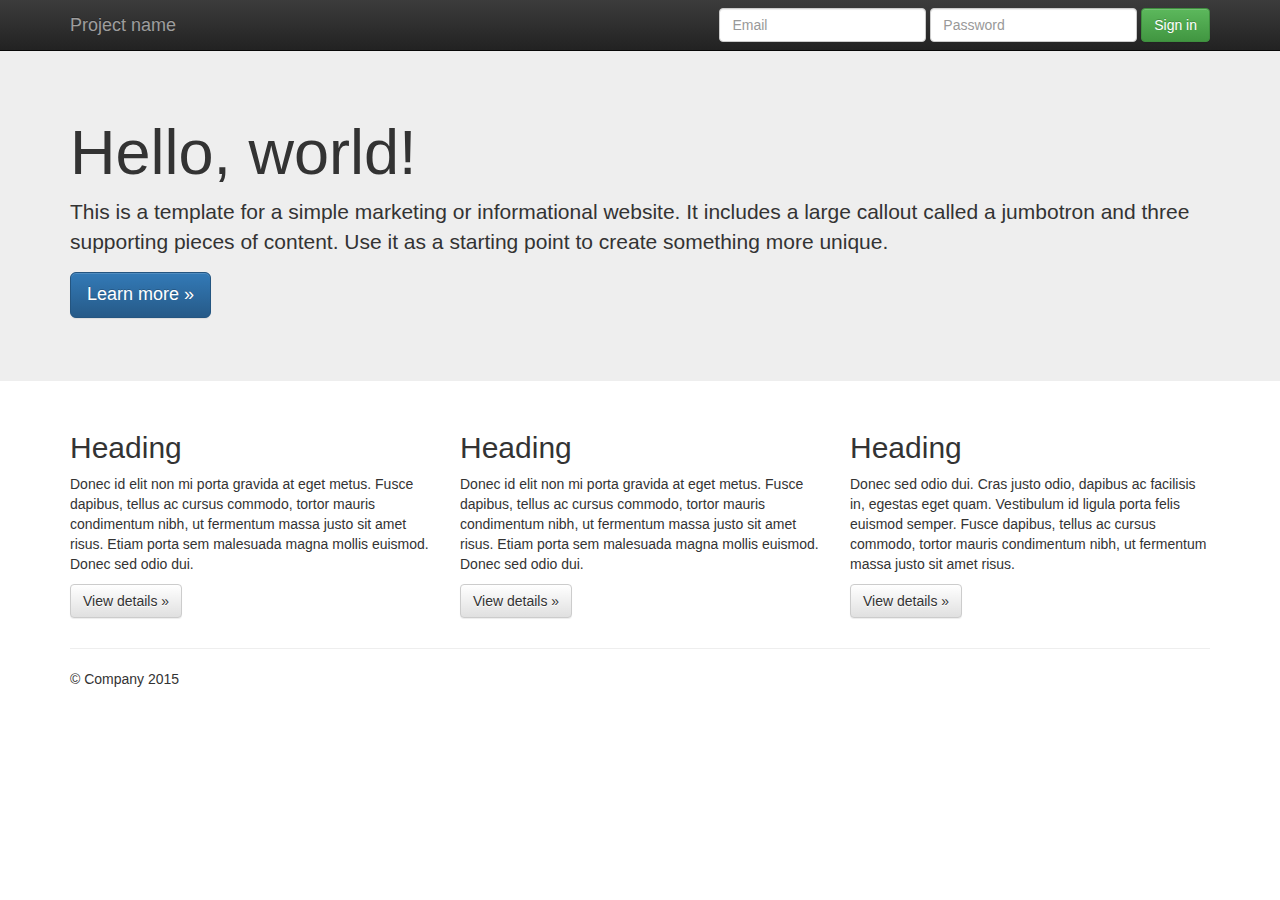
==== index.html @ 1572bdaf "Initial commit" ====
<!doctype html>
<html class="no-js" lang="">
    <head>
        <meta charset="utf-8">
        <meta http-equiv="X-UA-Compatible" content="IE=edge,chrome=1">
        <title></title>
        <meta name="description" content="">
        <meta name="viewport" content="width=device-width, initial-scale=1">

        <link rel="stylesheet" href="css/bootstrap.min.css">
        <style>
            body {
                padding-top: 50px;
                padding-bottom: 20px;
            }
        </style>
        <link rel="stylesheet" href="css/bootstrap-theme.min.css">
        <link rel="stylesheet" href="css/main.css">

        <!--[if lt IE 9]>
            <script src="//html5shiv.googlecode.com/svn/trunk/html5.js"></script>
            <script>window.html5 || document.write('<script src="js/vendor/html5shiv.js"><\/script>')</script>
        <![endif]-->
    </head>
    <body>
    <nav class="navbar navbar-inverse navbar-fixed-top" role="navigation">
      <div class="container">
        <div class="navbar-header">
          <button type="button" class="navbar-toggle collapsed" data-toggle="collapse" data-target="#navbar" aria-expanded="false" aria-controls="navbar">
            <span class="sr-only">Toggle navigation</span>
            <span class="icon-bar"></span>
            <span class="icon-bar"></span>
            <span class="icon-bar"></span>
          </button>
          <a class="navbar-brand" href="#">Project name</a>
        </div>
        <div id="navbar" class="navbar-collapse collapse">
          <form class="navbar-form navbar-right" role="form">
            <div class="form-group">
              <input type="text" placeholder="Email" class="form-control">
            </div>
            <div class="form-group">
              <input type="password" placeholder="Password" class="form-control">
            </div>
            <button type="submit" class="btn btn-success">Sign in</button>
          </form>
        </div><!--/.navbar-collapse -->
      </div>
    </nav>

    <!-- Main jumbotron for a primary marketing message or call to action -->
    <div class="jumbotron">
      <div class="container">
        <h1>Hello, world!</h1>
        <p>This is a template for a simple marketing or informational website. It includes a large callout called a jumbotron and three supporting pieces of content. Use it as a starting point to create something more unique.</p>
        <p><a class="btn btn-primary btn-lg" href="#" role="button">Learn more &raquo;</a></p>
      </div>
    </div>

    <div class="container">
      <!-- Example row of columns -->
      <div class="row">
        <div class="col-md-4">
          <h2>Heading</h2>
          <p>Donec id elit non mi porta gravida at eget metus. Fusce dapibus, tellus ac cursus commodo, tortor mauris condimentum nibh, ut fermentum massa justo sit amet risus. Etiam porta sem malesuada magna mollis euismod. Donec sed odio dui. </p>
          <p><a class="btn btn-default" href="#" role="button">View details &raquo;</a></p>
        </div>
        <div class="col-md-4">
          <h2>Heading</h2>
          <p>Donec id elit non mi porta gravida at eget metus. Fusce dapibus, tellus ac cursus commodo, tortor mauris condimentum nibh, ut fermentum massa justo sit amet risus. Etiam porta sem malesuada magna mollis euismod. Donec sed odio dui. </p>
          <p><a class="btn btn-default" href="#" role="button">View details &raquo;</a></p>
       </div>
        <div class="col-md-4">
          <h2>Heading</h2>
          <p>Donec sed odio dui. Cras justo odio, dapibus ac facilisis in, egestas eget quam. Vestibulum id ligula porta felis euismod semper. Fusce dapibus, tellus ac cursus commodo, tortor mauris condimentum nibh, ut fermentum massa justo sit amet risus.</p>
          <p><a class="btn btn-default" href="#" role="button">View details &raquo;</a></p>
        </div>
      </div>

      <hr>

      <footer>
        <p>&copy; Company 2015</p>
      </footer>
    </div> <!-- /container -->        <script src="//ajax.googleapis.com/ajax/libs/jquery/1.11.2/jquery.min.js"></script>
        <script>window.jQuery || document.write('<script src="js/vendor/jquery-1.11.2.min.js"><\/script>')</script>

        <script src="js/vendor/bootstrap.min.js"></script>

        <script src="js/main.js"></script>
    </body>
</html>
---- css/main.css ----
/* ==========================================================================
   Author's custom styles
   ========================================================================== */
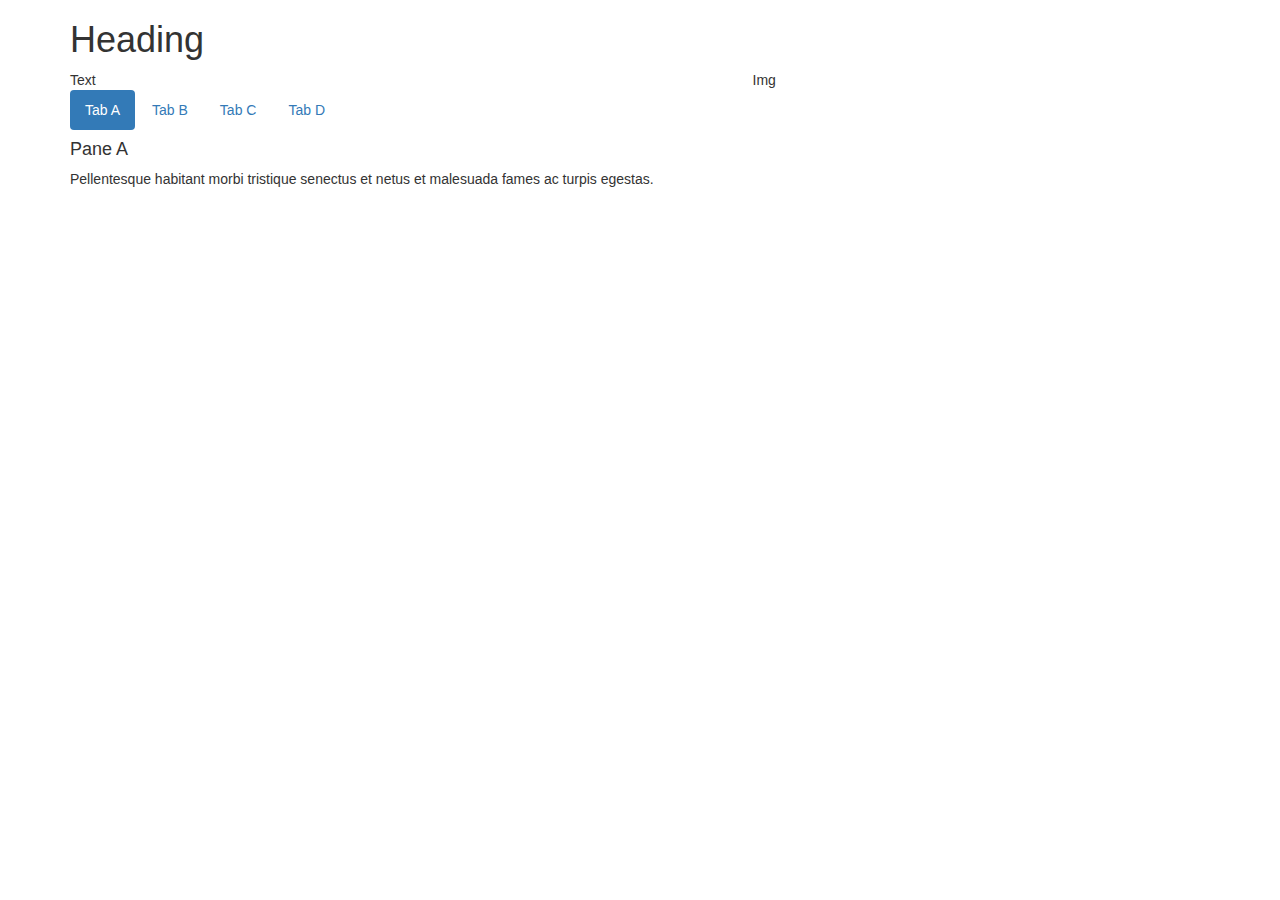
==== commit fc91e531: "started with index changes" ====
--- a/index.html
+++ b/index.html
@@ -8,12 +8,6 @@
         <meta name="viewport" content="width=device-width, initial-scale=1">
 
         <link rel="stylesheet" href="css/bootstrap.min.css">
-        <style>
-            body {
-                padding-top: 50px;
-                padding-bottom: 20px;
-            }
-        </style>
         <link rel="stylesheet" href="css/bootstrap-theme.min.css">
         <link rel="stylesheet" href="css/main.css">
 
@@ -23,70 +17,50 @@
         <![endif]-->
     </head>
     <body>
-    <nav class="navbar navbar-inverse navbar-fixed-top" role="navigation">
       <div class="container">
-        <div class="navbar-header">
-          <button type="button" class="navbar-toggle collapsed" data-toggle="collapse" data-target="#navbar" aria-expanded="false" aria-controls="navbar">
-            <span class="sr-only">Toggle navigation</span>
-            <span class="icon-bar"></span>
-            <span class="icon-bar"></span>
-            <span class="icon-bar"></span>
-          </button>
-          <a class="navbar-brand" href="#">Project name</a>
+        <h1>Heading</h1>
+        <div class="row">
+          <div class="col-md-7">Text</div>
+          <div class="col-md-5">Img</div>
         </div>
-        <div id="navbar" class="navbar-collapse collapse">
-          <form class="navbar-form navbar-right" role="form">
-            <div class="form-group">
-              <input type="text" placeholder="Email" class="form-control">
-            </div>
-            <div class="form-group">
-              <input type="password" placeholder="Password" class="form-control">
-            </div>
-            <button type="submit" class="btn btn-success">Sign in</button>
-          </form>
-        </div><!--/.navbar-collapse -->
-      </div>
-    </nav>
+  
+        <ul class="nav nav-pills">
+          <li class="active"><a href="#tab_a" data-toggle="tab">Tab A</a></li>
+          <li><a href="#tab_b" data-toggle="tab">Tab B</a></li>
+          <li><a href="#tab_c" data-toggle="tab">Tab C</a></li>
+          <li><a href="#tab_d" data-toggle="tab">Tab D</a></li>
+        </ul>
+        <div class="tab-content">
+          <div class="tab-pane active" id="tab_a">
+            <h4>Pane A</h4>
+            <p>Pellentesque habitant morbi tristique senectus et netus et malesuada fames
+            ac turpis egestas.</p>
+          </div>
+          <div class="tab-pane" id="tab_b">
+            <h4>Pane B</h4>
+            <p>Pellentesque habitant morbi tristique senectus et netus et malesuada fames
+            ac turpis egestas.</p>
+          </div>
+          <div class="tab-pane" id="tab_c">
+            <h4>Pane C</h4>
+            <p>Pellentesque habitant morbi tristique senectus et netus et malesuada fames
+            ac turpis egestas.</p>
+          </div>
+          <div class="tab-pane" id="tab_d">
+            <h4>Pane D</h4>
+            <p>Pellentesque habitant morbi tristique senectus et netus et malesuada fames
+            ac turpis egestas.</p>
+          </div>
+        </div><!-- tab content -->
 
-    <!-- Main jumbotron for a primary marketing message or call to action -->
-    <div class="jumbotron">
-      <div class="container">
-        <h1>Hello, world!</h1>
-        <p>This is a template for a simple marketing or informational website. It includes a large callout called a jumbotron and three supporting pieces of content. Use it as a starting point to create something more unique.</p>
-        <p><a class="btn btn-primary btn-lg" href="#" role="button">Learn more &raquo;</a></p>
-      </div>
-    </div>
+      </div> <!-- /container --> 
 
-    <div class="container">
-      <!-- Example row of columns -->
-      <div class="row">
-        <div class="col-md-4">
-          <h2>Heading</h2>
-          <p>Donec id elit non mi porta gravida at eget metus. Fusce dapibus, tellus ac cursus commodo, tortor mauris condimentum nibh, ut fermentum massa justo sit amet risus. Etiam porta sem malesuada magna mollis euismod. Donec sed odio dui. </p>
-          <p><a class="btn btn-default" href="#" role="button">View details &raquo;</a></p>
-        </div>
-        <div class="col-md-4">
-          <h2>Heading</h2>
-          <p>Donec id elit non mi porta gravida at eget metus. Fusce dapibus, tellus ac cursus commodo, tortor mauris condimentum nibh, ut fermentum massa justo sit amet risus. Etiam porta sem malesuada magna mollis euismod. Donec sed odio dui. </p>
-          <p><a class="btn btn-default" href="#" role="button">View details &raquo;</a></p>
-       </div>
-        <div class="col-md-4">
-          <h2>Heading</h2>
-          <p>Donec sed odio dui. Cras justo odio, dapibus ac facilisis in, egestas eget quam. Vestibulum id ligula porta felis euismod semper. Fusce dapibus, tellus ac cursus commodo, tortor mauris condimentum nibh, ut fermentum massa justo sit amet risus.</p>
-          <p><a class="btn btn-default" href="#" role="button">View details &raquo;</a></p>
-        </div>
-      </div>
 
-      <hr>
 
-      <footer>
-        <p>&copy; Company 2015</p>
-      </footer>
-    </div> <!-- /container -->        <script src="//ajax.googleapis.com/ajax/libs/jquery/1.11.2/jquery.min.js"></script>
-        <script>window.jQuery || document.write('<script src="js/vendor/jquery-1.11.2.min.js"><\/script>')</script>
-
-        <script src="js/vendor/bootstrap.min.js"></script>
-
-        <script src="js/main.js"></script>
+      <!-- SCRIPTS -->
+      <script src="//ajax.googleapis.com/ajax/libs/jquery/1.11.2/jquery.min.js"></script>
+      <script>window.jQuery || document.write('<script src="js/vendor/jquery-1.11.2.min.js"><\/script>')</script>
+      <script src="js/vendor/bootstrap.min.js"></script>
+      <script src="js/main.js"></script>
     </body>
-</html>
+  </html>
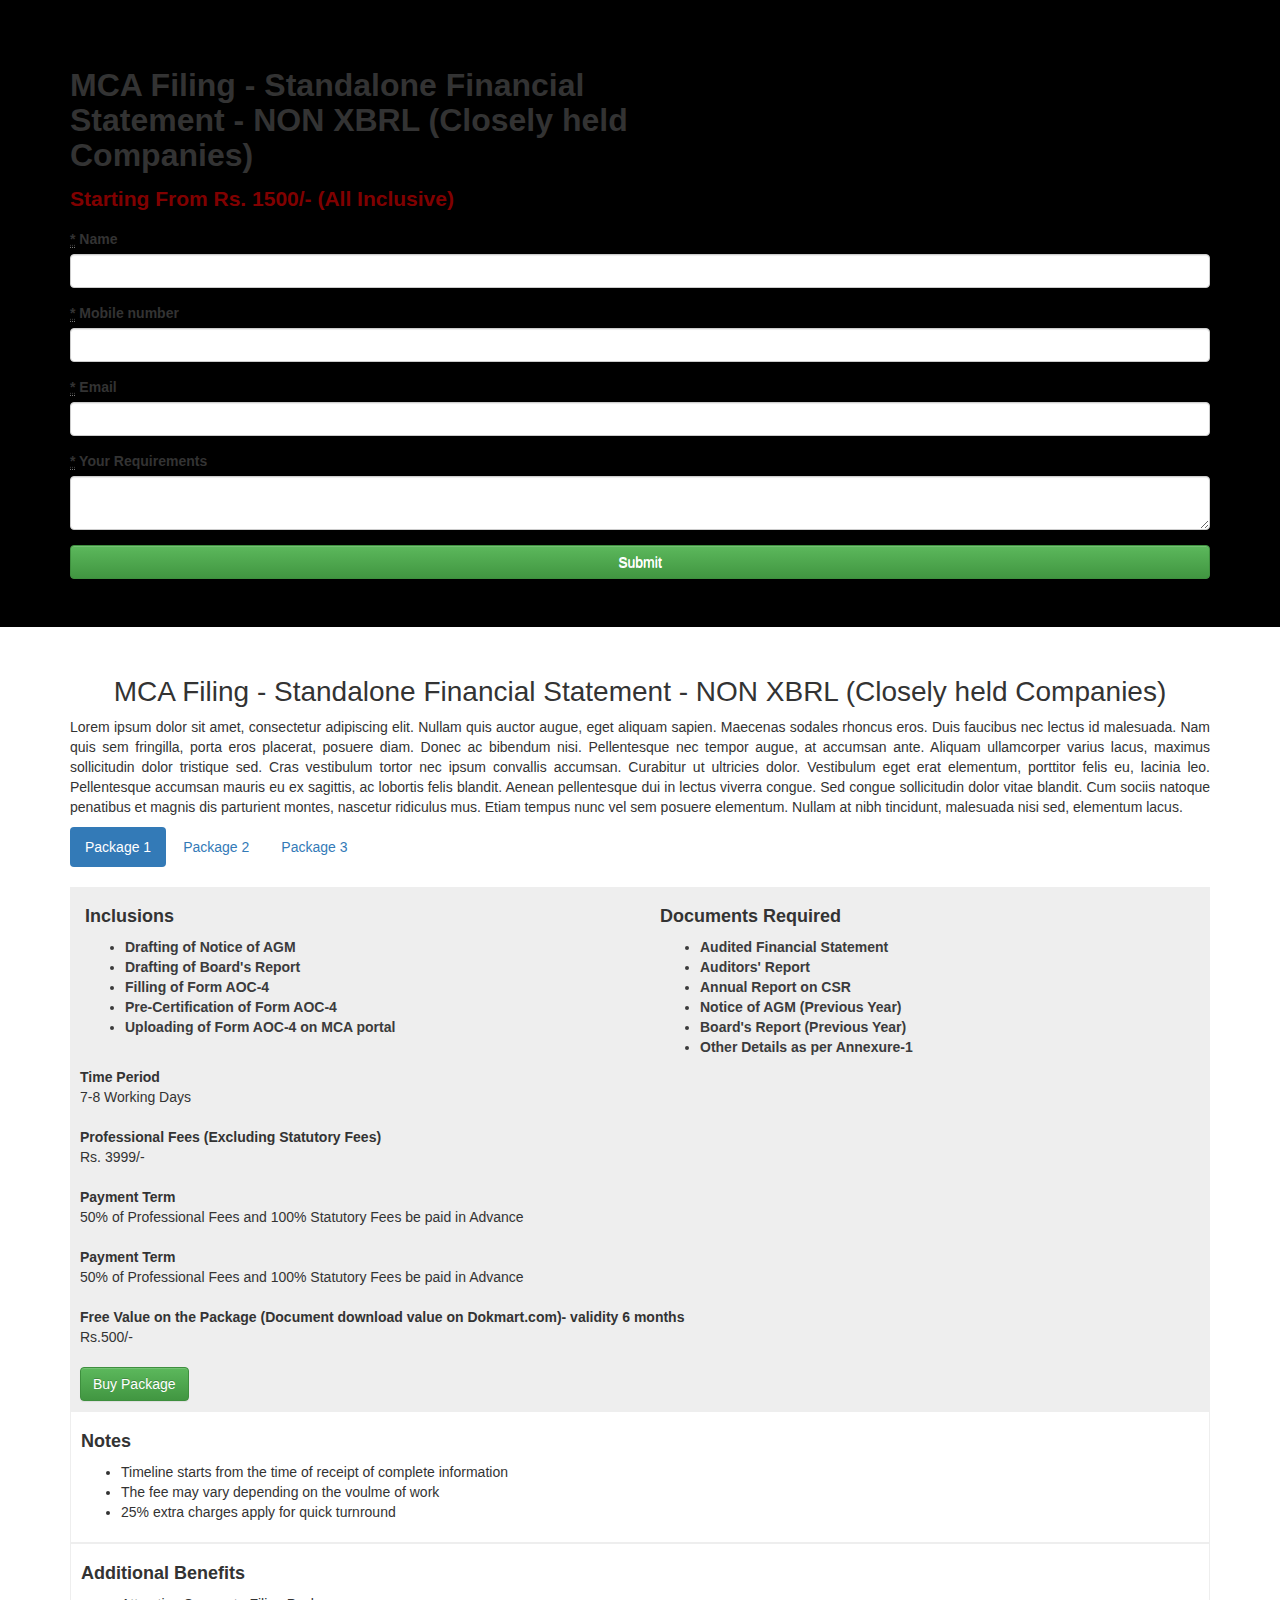
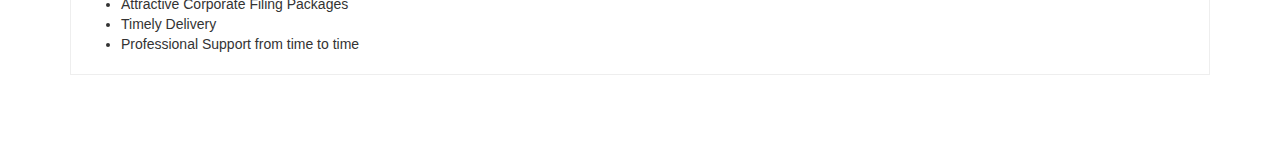
==== commit 00cb7221: "restructuring of services page" ====
--- a/index.html
+++ b/index.html
@@ -1,61 +1,183 @@
 <!doctype html>
 <html class="no-js" lang="">
-    <head>
-        <meta charset="utf-8">
-        <meta http-equiv="X-UA-Compatible" content="IE=edge,chrome=1">
-        <title></title>
-        <meta name="description" content="">
-        <meta name="viewport" content="width=device-width, initial-scale=1">
+  <head>
+    <meta charset="utf-8">
+    <meta http-equiv="X-UA-Compatible" content="IE=edge,chrome=1">
+    <title></title>
+    <meta name="description" content="">
+    <meta name="viewport" content="width=device-width, initial-scale=1">
 
-        <link rel="stylesheet" href="css/bootstrap.min.css">
-        <link rel="stylesheet" href="css/bootstrap-theme.min.css">
-        <link rel="stylesheet" href="css/main.css">
+    <link rel="stylesheet" href="css/bootstrap.min.css">
+    <link rel="stylesheet" href="css/bootstrap-theme.min.css">
+    <link rel="stylesheet" href="css/main.css">
 
-        <!--[if lt IE 9]>
+    <!--[if lt IE 9]>
             <script src="//html5shiv.googlecode.com/svn/trunk/html5.js"></script>
             <script>window.html5 || document.write('<script src="js/vendor/html5shiv.js"><\/script>')</script>
         <![endif]-->
-    </head>
-    <body>
-      <div class="container">
-        <h1>Heading</h1>
-        <div class="row">
-          <div class="col-md-7">Text</div>
-          <div class="col-md-5">Img</div>
-        </div>
-  
-        <ul class="nav nav-pills">
-          <li class="active"><a href="#tab_a" data-toggle="tab">Tab A</a></li>
-          <li><a href="#tab_b" data-toggle="tab">Tab B</a></li>
-          <li><a href="#tab_c" data-toggle="tab">Tab C</a></li>
-          <li><a href="#tab_d" data-toggle="tab">Tab D</a></li>
-        </ul>
-        <div class="tab-content">
-          <div class="tab-pane active" id="tab_a">
-            <h4>Pane A</h4>
-            <p>Pellentesque habitant morbi tristique senectus et netus et malesuada fames
-            ac turpis egestas.</p>
-          </div>
-          <div class="tab-pane" id="tab_b">
-            <h4>Pane B</h4>
-            <p>Pellentesque habitant morbi tristique senectus et netus et malesuada fames
-            ac turpis egestas.</p>
-          </div>
-          <div class="tab-pane" id="tab_c">
-            <h4>Pane C</h4>
-            <p>Pellentesque habitant morbi tristique senectus et netus et malesuada fames
-            ac turpis egestas.</p>
-          </div>
-          <div class="tab-pane" id="tab_d">
-            <h4>Pane D</h4>
-            <p>Pellentesque habitant morbi tristique senectus et netus et malesuada fames
-            ac turpis egestas.</p>
-          </div>
-        </div><!-- tab content -->
+    <style>
 
-      </div> <!-- /container --> 
+    </style>
+  </head>
+  <body>
+    <div id="service-page">
+    
+    <!-============ SECTION: BANNER ============->
+    <section class="banner">
+      <div class="jumbotron">
+        <div class="container">
+          <h1>MCA Filing  - Standalone Financial Statement - NON XBRL  (Closely held Companies)</h1>
+          <p class="starting-from"><strong>Starting From Rs. 1500/- (All Inclusive)</strong></p>
+        
+          <div class="enquiry-form">
+            <form novalidate="novalidate" class="simple_form new_user_query" id="new_user_query" action="/user_queries" accept-charset="UTF-8" data-remote="true" method="post"><input name="utf8" type="hidden" value="✓"><input type="hidden" name="authenticity_token" value="2Q4t2jjzYjNr0rEk40aRBm/0664ugM5VHto3nhRJx7j3tqv52We8uyQxj23ZVSZe539iNRLX44kF/f1h7PKFjQ==">
+
+              <div class="form-inputs">
+                <input type="hidden" value="MCA Filing Service" name="user_query[query_type]" id="user_query_query_type">
+                <div class="form-group string required user_query_name"><label class="string required control-label" for="user_query_name"><abbr title="required">*</abbr> Name</label><input class="string required form-control" type="text" name="user_query[name]" id="user_query_name"></div>
+                <div class="form-group string required user_query_mobile_number"><label class="string required control-label" for="user_query_mobile_number"><abbr title="required">*</abbr> Mobile number</label><input class="string required form-control" type="text" name="user_query[mobile_number]" id="user_query_mobile_number"></div>
+              </div>
+
+              <div class="form-inputs">
+                <div class="form-group email required user_query_email"><label class="email required control-label" for="user_query_email"><abbr title="required">*</abbr> Email</label><input class="string email required form-control" type="email" name="user_query[email]" id="user_query_email"></div>
+              </div>
+
+              <div class="form-group text required user_query_query"><label class="text required control-label" for="user_query_query"><abbr title="required">*</abbr> Your Requirements</label><textarea class="text required form-control" name="user_query[query]" id="user_query_query"></textarea></div>
+              <div class="form-inputs" style="margin-top: 15px;">
+                <div class="form-actions">
+                  <input type="submit" name="commit" value="Submit" class="btn btn-default btn btn-success btn-block">
+                </div>
+              </div>
+              
+            </div>
+          </form>
+        </div>        
+        
+      </div>      
+      <!-------- Form ------------->      
+    </section>
 
 
+      
+    <!-============ SECTION: Introduction ============->
+    <section class="introduction">
+      <div class="container">
+        <h1 class="text-center">MCA Filing  - Standalone Financial Statement - NON XBRL  (Closely held Companies)</h1>
+        <p class="text-justify">Lorem ipsum dolor sit amet, consectetur adipiscing elit. Nullam quis auctor augue, eget aliquam sapien. Maecenas sodales rhoncus eros. Duis faucibus nec lectus id malesuada. Nam quis sem fringilla, porta eros placerat, posuere diam. Donec ac bibendum nisi. Pellentesque nec tempor augue, at accumsan ante. Aliquam ullamcorper varius lacus, maximus sollicitudin dolor tristique sed. Cras vestibulum tortor nec ipsum convallis accumsan. Curabitur ut ultricies dolor. Vestibulum eget erat elementum, porttitor felis eu, lacinia leo. Pellentesque accumsan mauris eu ex sagittis, ac lobortis felis blandit. Aenean pellentesque dui in lectus viverra congue. Sed congue sollicitudin dolor vitae blandit. Cum sociis natoque penatibus et magnis dis parturient montes, nascetur ridiculus mus. Etiam tempus nunc vel sem posuere elementum. Nullam at nibh tincidunt, malesuada nisi sed, elementum lacus.</p>
+        </div>
+    </section>
+      
+      
+      
+    <!-============ SECTION: Packages ============->      
+    
+    <section class="packages">
+        <div class="container">
+          <ul class="nav nav-pills">
+            <li class="active"><a href="#package-1" data-toggle="tab">Package 1</a></li>
+            <li><a href="#package-2" data-toggle="tab">Package 2</a></li>
+            <li><a href="#package-3" data-toggle="tab">Package 3</a></li>
+          </ul>
+
+          <div class="tab-content">
+            <div class="tab-pane active" id="package-1">
+              <div class="package">
+
+                <div class="row">
+                  <div class="col-md-6">
+                    <div class="inclusions">
+                      <h4>Inclusions</h4>
+                      <ul style="color: #3b3b3c; font-weight: 600; list-style-image: url('http://www.starturcompany.com/wp-content/uploads/2016/06/lidt.png');">
+                        <li>Drafting of Notice of AGM</li>
+                        <li>Drafting of Board's Report</li>
+                        <li>Filling of Form AOC-4</li>
+                        <li>Pre-Certification of Form AOC-4</li>
+                        <li>Uploading of Form AOC-4 on MCA portal</li>
+                      </ul>
+                    </div>
+                  </div>
+
+                  <div class="col-md-6">
+                    <div class="documents-required">
+                      <h4>Documents Required</h4>
+                      <ul style="color: #3b3b3c; font-weight: 600; list-style-image: url('http://www.starturcompany.com/wp-content/uploads/2016/06/lidt.png');">
+                        <li>Audited Financial Statement</li>
+                        <li>Auditors' Report</li>
+                        <li>Annual Report on CSR</li>
+                        <li>Notice of AGM (Previous Year)</li>
+                        <li>Board's Report (Previous Year)</li>
+                        <li>Other Details as per Annexure-1</li>
+                      </ul>
+                    </div>
+                  </div>
+                </div>
+
+                <div class="row">
+                  <div class="col-md-12">
+                    <dl>
+                      <dt>Time Period</dt>
+                      <dd>7-8 Working Days</dd>
+                    </dl>
+                    <dl>
+                      <dt>Professional Fees (Excluding Statutory Fees)</dt>
+                      <dd>Rs. 3999/-</dd>
+                    </dl>
+                    <dl>
+                      <dt>Payment Term</dt>
+                      <dd>50% of Professional Fees and 100% Statutory Fees be paid in Advance</dd>
+                    </dl>
+                    <dl>
+                      <dt>Payment Term</dt>
+                      <dd>50% of Professional Fees and 100% Statutory Fees be paid in Advance</dd>
+                    </dl>
+                    <dl>
+                      <dt>Free Value on the Package (Document download value on Dokmart.com)- validity 6 months</dt>
+                      <dd>Rs.500/-</dd>
+                    </dl>
+                    <a href="#" class="btn btn-success">Buy Package</a>
+                  </div>
+
+                </div>
+
+
+              </div>
+              <div class="notes">
+                <h4>Notes</h4>
+                <ul>
+                  <li>Timeline starts from the time of receipt of complete information</li>
+                  <li>The fee may vary depending on the voulme of work</li>  
+                  <li>25%  extra charges apply for quick turnround</li>  
+                </ul>
+              </div>
+
+              <div class="benefits">
+                <h4>Additional Benefits</h4>
+                <ul>
+                  <li>Attractive Corporate Filing Packages</li>
+                  <li>Timely Delivery</li>
+                  <li>Professional Support from time to time </li>
+                </ul>
+              </div>
+
+
+            </div>
+            <div class="tab-pane" id="package-2">
+              <h4>Pane B</h4>
+              <p>Pellentesque habitant morbi tristique senectus et netus et malesuada fames
+              ac turpis egestas.</p>
+            </div>
+            <div class="tab-pane" id="package-3">
+              <h4>Pane C</h4>
+              <p>Pellentesque habitant morbi tristique senectus et netus et malesuada fames
+              ac turpis egestas.</p>
+            </div>
+          </div> <!-- /container --> 
+      </section>          
+
+      <br/>
+      <br/>
+      <br/>
+      <br/>
 
       <!-- SCRIPTS -->
       <script src="//ajax.googleapis.com/ajax/libs/jquery/1.11.2/jquery.min.js"></script>
--- a/css/main.css
+++ b/css/main.css
@@ -1,8 +1,60 @@
+h1 {
+  font-size: 28px;
+}
+
+.package {
+  margin-top: 20px;
+  background: #eee;
+  padding: 10px;
+
+}
+
+.package-introduction {
+  padding: 20px;
+  margin: 10px 0 20px 0;
+}
+
+.inclusions, .documents-required {
+  padding: 0 5px;
+}
+
+h4 {
+  font-weight: bold;
+}
+
+.notes, .benefits {
+  border: solid 1px #eee;
+  padding: 10px;
+}
 
 
-/* ==========================================================================
-   Author's custom styles
-   ========================================================================== */
+
+
+.jumbotron {
+  position: relative;
+  background: #000 url("http://www.starturcompany.com/wp-content/uploads/2016/07/banner-1.jpg") no-repeat top center;
+  height: 100%;
+  background-size: cover;
+  overflow: hidden;
+  min-height: 500px;
+}
+.jumbotron h1 {
+  width: 600px;
+  font-size: 32px;
+  font-weight: bold;
+}
+#submit-enquiry {
+  position: absolute;
+  width: 250px;
+  top: 5%;
+  right: 20%;
+  background: rgba(128,0,0,0.8);
+  padding: 10px;
+  color: white;
+}
+.starting-from {
+  color: rgb(128,0,0);
+} 
 
 
 
@@ -19,4 +71,3 @@
 
 
 
-
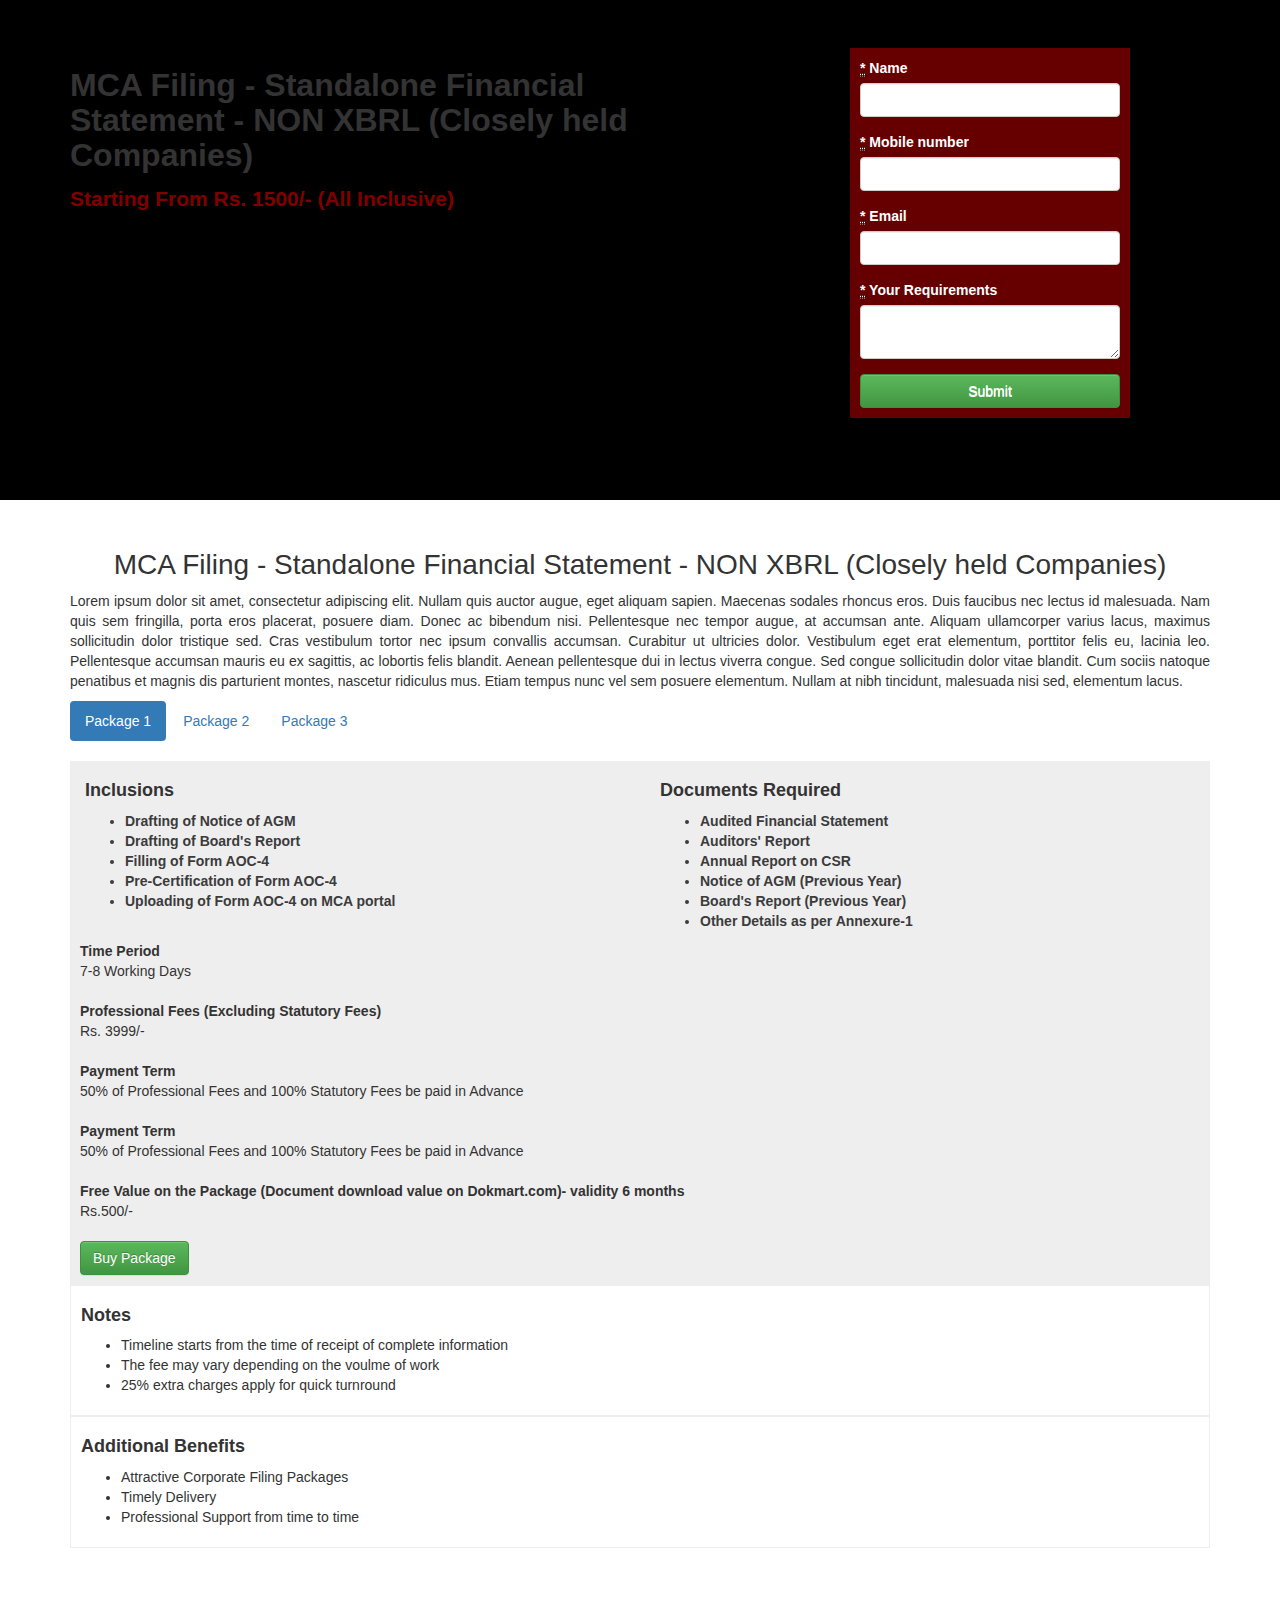
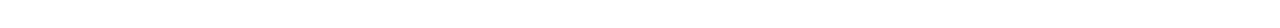
==== commit 697a90c9: "service page" ====
--- a/index.html
+++ b/index.html
@@ -26,32 +26,37 @@
     <section class="banner">
       <div class="jumbotron">
         <div class="container">
-          <h1>MCA Filing  - Standalone Financial Statement - NON XBRL  (Closely held Companies)</h1>
-          <p class="starting-from"><strong>Starting From Rs. 1500/- (All Inclusive)</strong></p>
-        
-          <div class="enquiry-form">
-            <form novalidate="novalidate" class="simple_form new_user_query" id="new_user_query" action="/user_queries" accept-charset="UTF-8" data-remote="true" method="post"><input name="utf8" type="hidden" value="✓"><input type="hidden" name="authenticity_token" value="2Q4t2jjzYjNr0rEk40aRBm/0664ugM5VHto3nhRJx7j3tqv52We8uyQxj23ZVSZe539iNRLX44kF/f1h7PKFjQ==">
+          <div class="row">
+            <div class="col-md-8">
+              <h1>MCA Filing  - Standalone Financial Statement - NON XBRL  (Closely held Companies)</h1>
+              <p class="starting-from"><strong>Starting From Rs. 1500/- (All Inclusive)</strong></p>
+            </div>
 
-              <div class="form-inputs">
-                <input type="hidden" value="MCA Filing Service" name="user_query[query_type]" id="user_query_query_type">
-                <div class="form-group string required user_query_name"><label class="string required control-label" for="user_query_name"><abbr title="required">*</abbr> Name</label><input class="string required form-control" type="text" name="user_query[name]" id="user_query_name"></div>
-                <div class="form-group string required user_query_mobile_number"><label class="string required control-label" for="user_query_mobile_number"><abbr title="required">*</abbr> Mobile number</label><input class="string required form-control" type="text" name="user_query[mobile_number]" id="user_query_mobile_number"></div>
-              </div>
+            <div class="col-md-4">
+              <div class="enquiry-form">
+                <form novalidate="novalidate" class="simple_form new_user_query" id="new_user_query" action="/user_queries" accept-charset="UTF-8" data-remote="true" method="post"><input name="utf8" type="hidden" value="✓"><input type="hidden" name="authenticity_token" value="2Q4t2jjzYjNr0rEk40aRBm/0664ugM5VHto3nhRJx7j3tqv52We8uyQxj23ZVSZe539iNRLX44kF/f1h7PKFjQ==">
 
-              <div class="form-inputs">
-                <div class="form-group email required user_query_email"><label class="email required control-label" for="user_query_email"><abbr title="required">*</abbr> Email</label><input class="string email required form-control" type="email" name="user_query[email]" id="user_query_email"></div>
-              </div>
+                  <div class="form-inputs">
+                    <input type="hidden" value="MCA Filing Service" name="user_query[query_type]" id="user_query_query_type">
+                    <div class="form-group string required user_query_name"><label class="string required control-label" for="user_query_name"><abbr title="required">*</abbr> Name</label><input class="string required form-control" type="text" name="user_query[name]" id="user_query_name"></div>
+                    <div class="form-group string required user_query_mobile_number"><label class="string required control-label" for="user_query_mobile_number"><abbr title="required">*</abbr> Mobile number</label><input class="string required form-control" type="text" name="user_query[mobile_number]" id="user_query_mobile_number"></div>
+                  </div>
 
-              <div class="form-group text required user_query_query"><label class="text required control-label" for="user_query_query"><abbr title="required">*</abbr> Your Requirements</label><textarea class="text required form-control" name="user_query[query]" id="user_query_query"></textarea></div>
-              <div class="form-inputs" style="margin-top: 15px;">
-                <div class="form-actions">
-                  <input type="submit" name="commit" value="Submit" class="btn btn-default btn btn-success btn-block">
+                  <div class="form-inputs">
+                    <div class="form-group email required user_query_email"><label class="email required control-label" for="user_query_email"><abbr title="required">*</abbr> Email</label><input class="string email required form-control" type="email" name="user_query[email]" id="user_query_email"></div>
+                  </div>
+
+                  <div class="form-group text required user_query_query"><label class="text required control-label" for="user_query_query"><abbr title="required">*</abbr> Your Requirements</label><textarea class="text required form-control" name="user_query[query]" id="user_query_query"></textarea></div>
+                  <div class="form-inputs" style="margin-top: 15px;">
+                    <div class="form-actions">
+                      <input type="submit" name="commit" value="Submit" class="btn btn-default btn btn-success btn-block">
+                    </div>
+                  </div>
+
                 </div>
-              </div>
-              
-            </div>
-          </form>
-        </div>        
+              </form>
+            </div>   
+          </div>            
         
       </div>      
       <!-------- Form ------------->      
--- a/css/main.css
+++ b/css/main.css
@@ -43,11 +43,8 @@
   font-size: 32px;
   font-weight: bold;
 }
-#submit-enquiry {
-  position: absolute;
-  width: 250px;
-  top: 5%;
-  right: 20%;
+.enquiry-form {
+  max-width: 280px;
   background: rgba(128,0,0,0.8);
   padding: 10px;
   color: white;
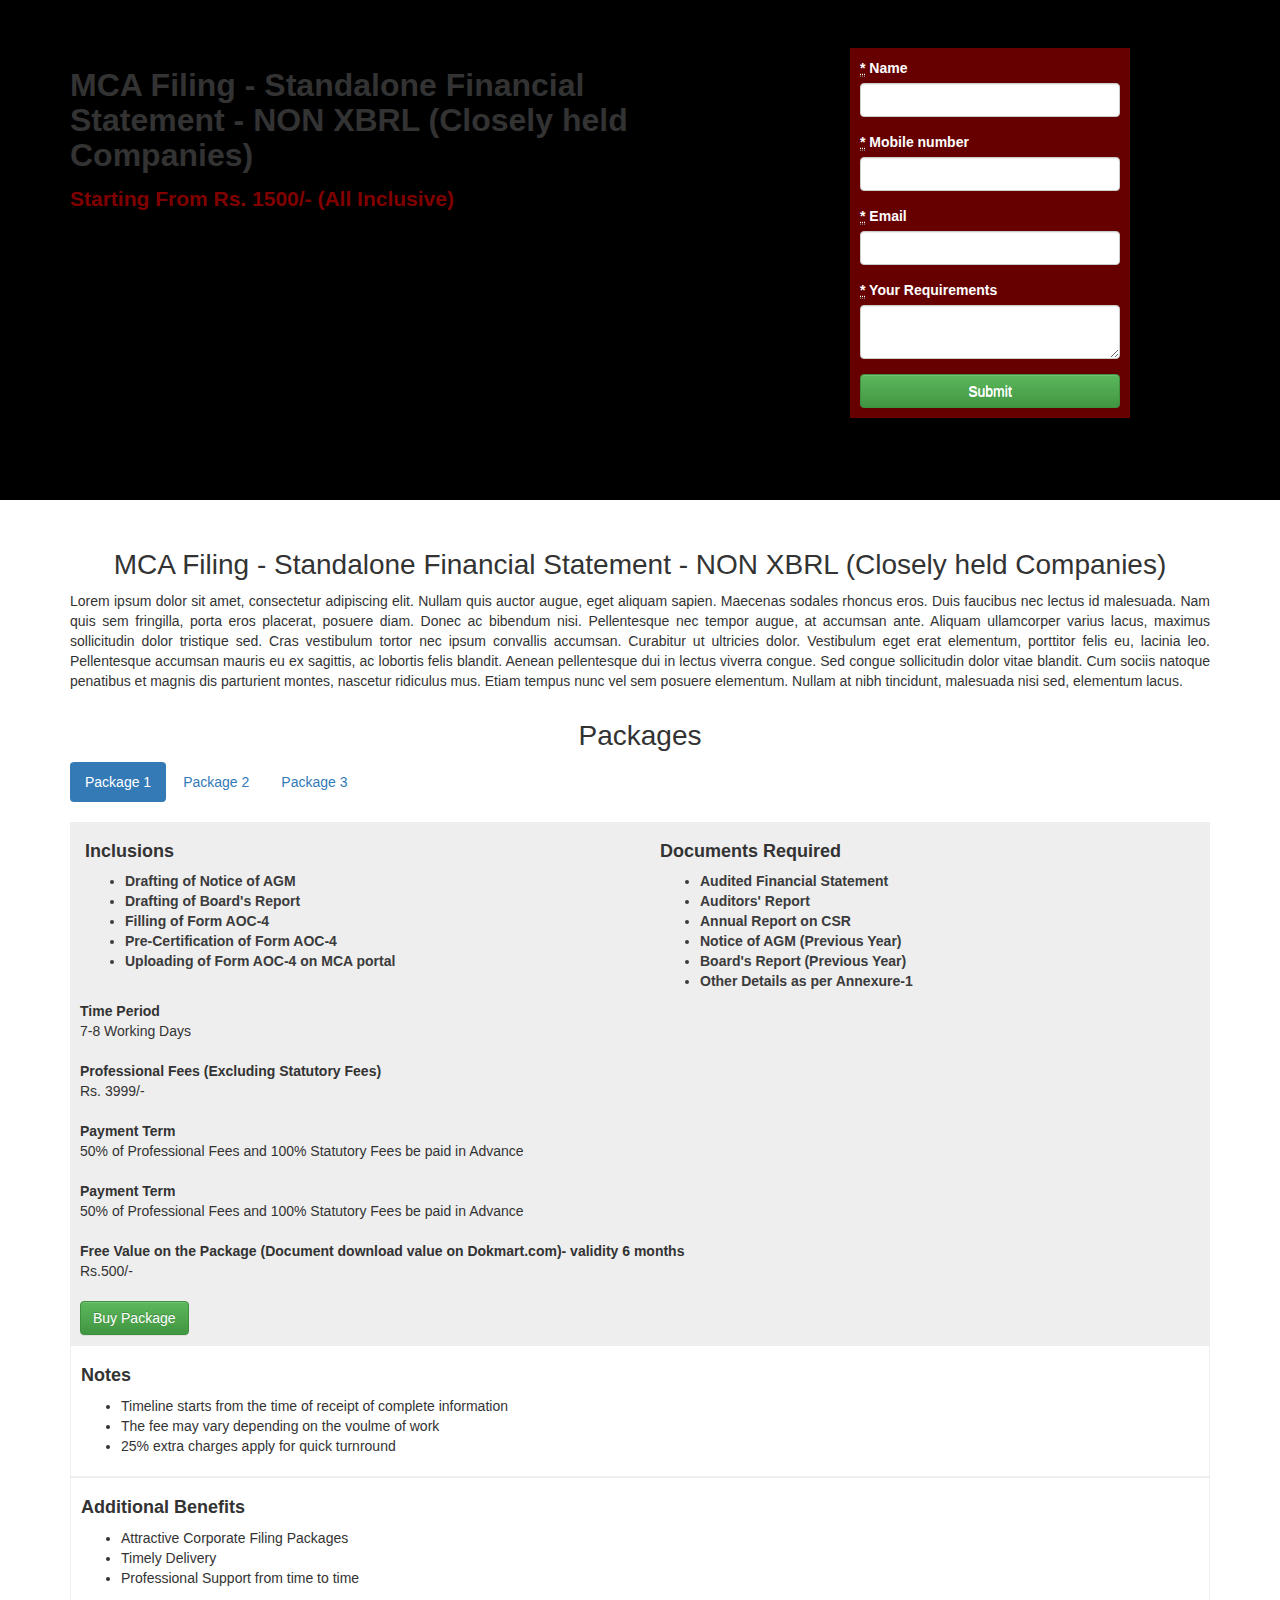
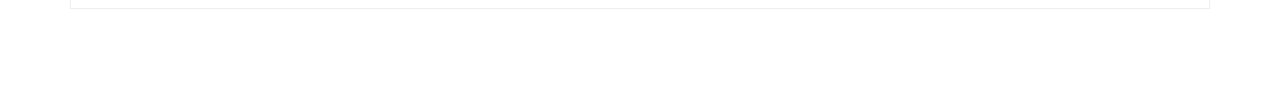
==== commit b6cff802: "service page" ====
--- a/index.html
+++ b/index.html
@@ -22,17 +22,19 @@
   <body>
     <div id="service-page">
     
-    <!-============ SECTION: BANNER ============->
-    <section class="banner">
+    <!-============ SECTION: MAIN BANNER: Start ============->
+    <section class="main-banner-wrapper">
       <div class="jumbotron">
         <div class="container">
           <div class="row">
+            
             <div class="col-md-8">
-              <h1>MCA Filing  - Standalone Financial Statement - NON XBRL  (Closely held Companies)</h1>
-              <p class="starting-from"><strong>Starting From Rs. 1500/- (All Inclusive)</strong></p>
-            </div>
-
-            <div class="col-md-4">
+              <h1 class="main-banner-title">MCA Filing  - Standalone Financial Statement - NON XBRL  (Closely held Companies)</h1>
+              <p class="main-banner-byline"><strong>Starting From Rs. 1500/- (All Inclusive)</strong></p>
+            </div>
+            
+            <div class="col-md-4">  
+              <!-- Enquiry Form: Start -->
               <div class="enquiry-form">
                 <form novalidate="novalidate" class="simple_form new_user_query" id="new_user_query" action="/user_queries" accept-charset="UTF-8" data-remote="true" method="post"><input name="utf8" type="hidden" value="✓"><input type="hidden" name="authenticity_token" value="2Q4t2jjzYjNr0rEk40aRBm/0664ugM5VHto3nhRJx7j3tqv52We8uyQxj23ZVSZe539iNRLX44kF/f1h7PKFjQ==">
 
@@ -52,32 +54,41 @@
                       <input type="submit" name="commit" value="Submit" class="btn btn-default btn btn-success btn-block">
                     </div>
                   </div>
-
                 </div>
               </form>
             </div>   
+            <!-- Enquiry Form: End -->
+            
           </div>            
         
       </div>      
       <!-------- Form ------------->      
     </section>
-
-
-      
-    <!-============ SECTION: Introduction ============->
+    <!-============ SECTION: MAIN BANNER: End ============->
+      
+
+    
+      
+    <!-============ SECTION: Introduction: Start ============->
     <section class="introduction">
       <div class="container">
         <h1 class="text-center">MCA Filing  - Standalone Financial Statement - NON XBRL  (Closely held Companies)</h1>
         <p class="text-justify">Lorem ipsum dolor sit amet, consectetur adipiscing elit. Nullam quis auctor augue, eget aliquam sapien. Maecenas sodales rhoncus eros. Duis faucibus nec lectus id malesuada. Nam quis sem fringilla, porta eros placerat, posuere diam. Donec ac bibendum nisi. Pellentesque nec tempor augue, at accumsan ante. Aliquam ullamcorper varius lacus, maximus sollicitudin dolor tristique sed. Cras vestibulum tortor nec ipsum convallis accumsan. Curabitur ut ultricies dolor. Vestibulum eget erat elementum, porttitor felis eu, lacinia leo. Pellentesque accumsan mauris eu ex sagittis, ac lobortis felis blandit. Aenean pellentesque dui in lectus viverra congue. Sed congue sollicitudin dolor vitae blandit. Cum sociis natoque penatibus et magnis dis parturient montes, nascetur ridiculus mus. Etiam tempus nunc vel sem posuere elementum. Nullam at nibh tincidunt, malesuada nisi sed, elementum lacus.</p>
         </div>
     </section>
-      
-      
-      
-    <!-============ SECTION: Packages ============->      
-    
+    <!-============ SECTION: Introduction: End ============->      
+      
+      
+      
+      
+    <!-============ SECTION: Packages: Start ============->      
     <section class="packages">
         <div class="container">
+          
+          <h1 class="text-center">
+            Packages
+          </h1>
+          
           <ul class="nav nav-pills">
             <li class="active"><a href="#package-1" data-toggle="tab">Package 1</a></li>
             <li><a href="#package-2" data-toggle="tab">Package 2</a></li>
@@ -177,7 +188,8 @@
               ac turpis egestas.</p>
             </div>
           </div> <!-- /container --> 
-      </section>          
+      </section>     
+      <!-============ SECTION: Packages: Start ============->      
 
       <br/>
       <br/>
--- a/css/main.css
+++ b/css/main.css
@@ -1,3 +1,40 @@
+.jumbotron {
+  position: relative;
+  background: #000 url("http://www.starturcompany.com/wp-content/uploads/2016/07/banner-1.jpg") no-repeat top center;
+  height: 100%;
+  background-size: cover;
+  overflow: hidden;
+  min-height: 500px;
+}
+
+.jumbotron .main-banner-title {
+  width: 600px;
+  font-size: 32px;
+  font-weight: bold;
+}
+
+.jumbotron .main-banner-byline {
+  color: rgb(128,0,0);
+} 
+
+.jumbotron .enquiry-form {
+  max-width: 280px;
+  background: rgba(128,0,0,0.8);
+  padding: 10px;
+  color: white;
+}
+
+
+
+
+
+
+
+
+
+
+
+
 h1 {
   font-size: 28px;
 }
@@ -30,28 +67,6 @@
 
 
 
-.jumbotron {
-  position: relative;
-  background: #000 url("http://www.starturcompany.com/wp-content/uploads/2016/07/banner-1.jpg") no-repeat top center;
-  height: 100%;
-  background-size: cover;
-  overflow: hidden;
-  min-height: 500px;
-}
-.jumbotron h1 {
-  width: 600px;
-  font-size: 32px;
-  font-weight: bold;
-}
-.enquiry-form {
-  max-width: 280px;
-  background: rgba(128,0,0,0.8);
-  padding: 10px;
-  color: white;
-}
-.starting-from {
-  color: rgb(128,0,0);
-} 
 
 
 
@@ -65,6 +80,3 @@
 
 
 
-
-
-
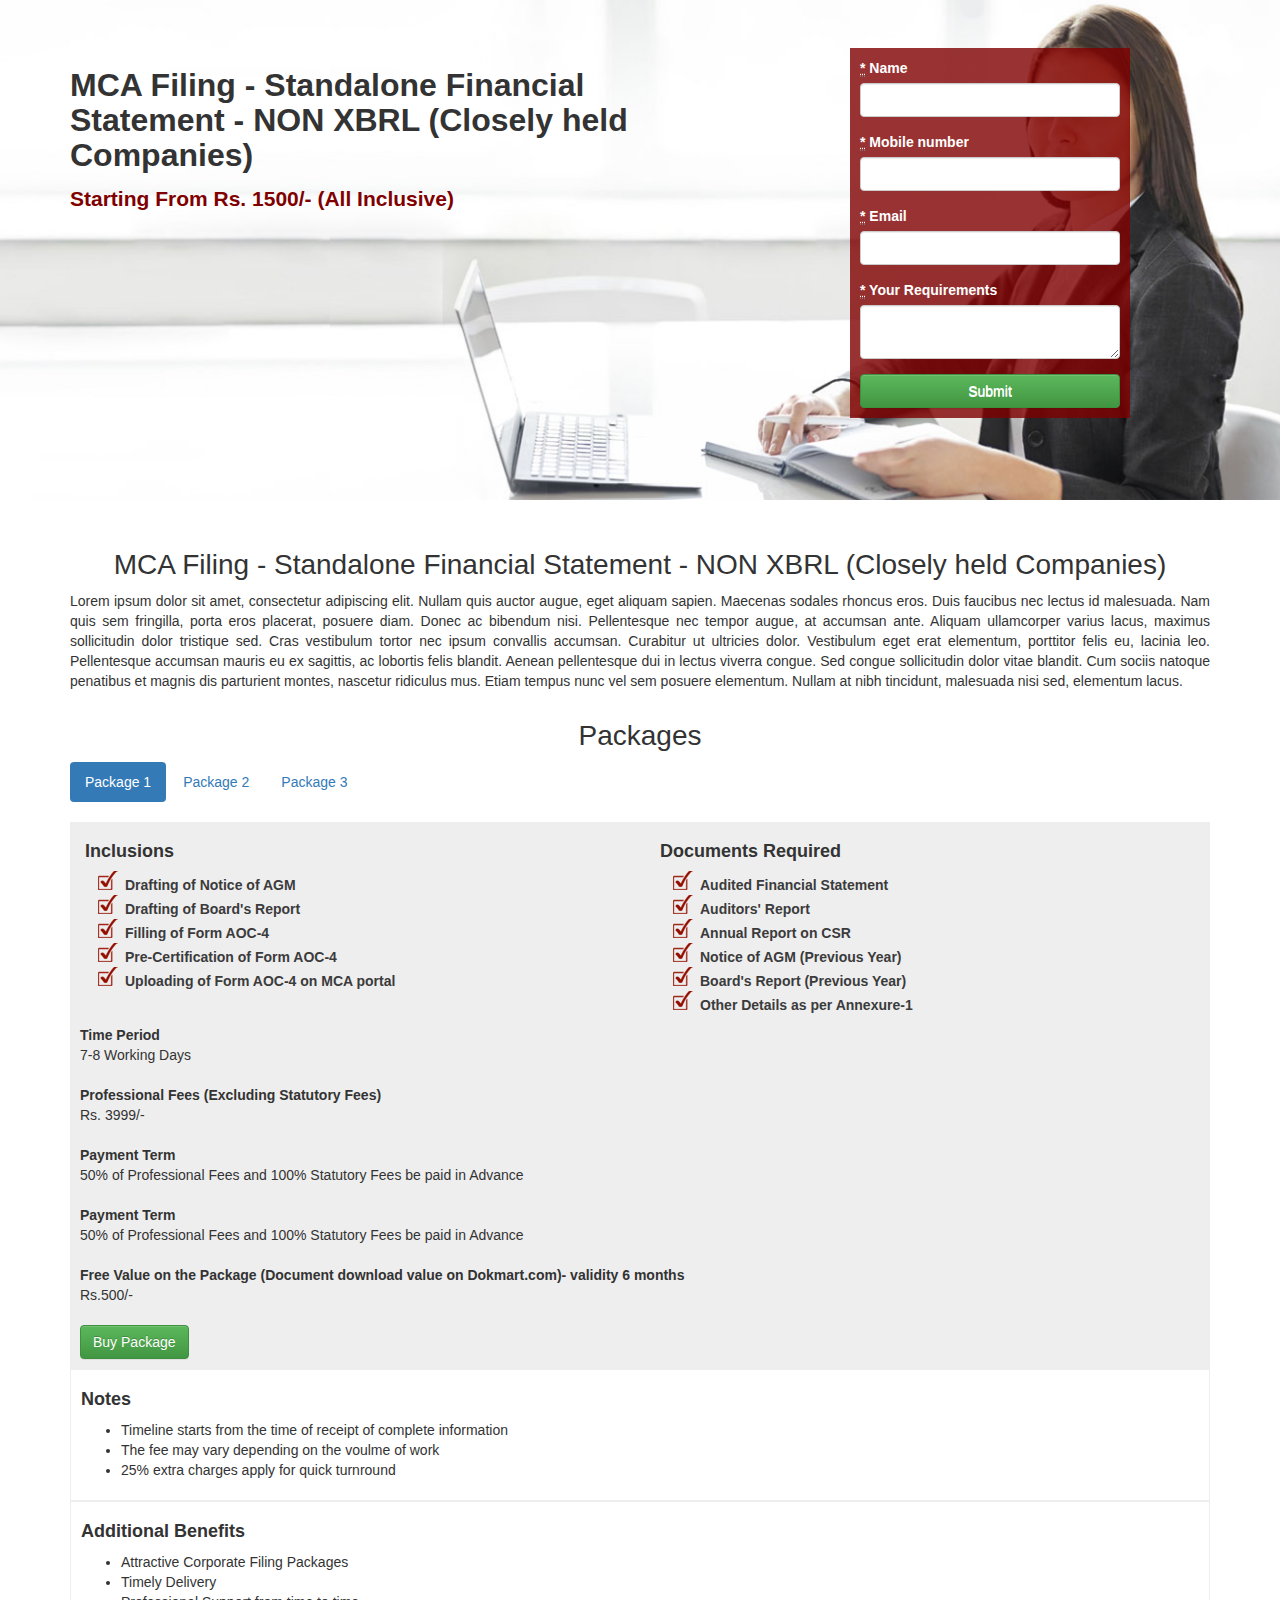
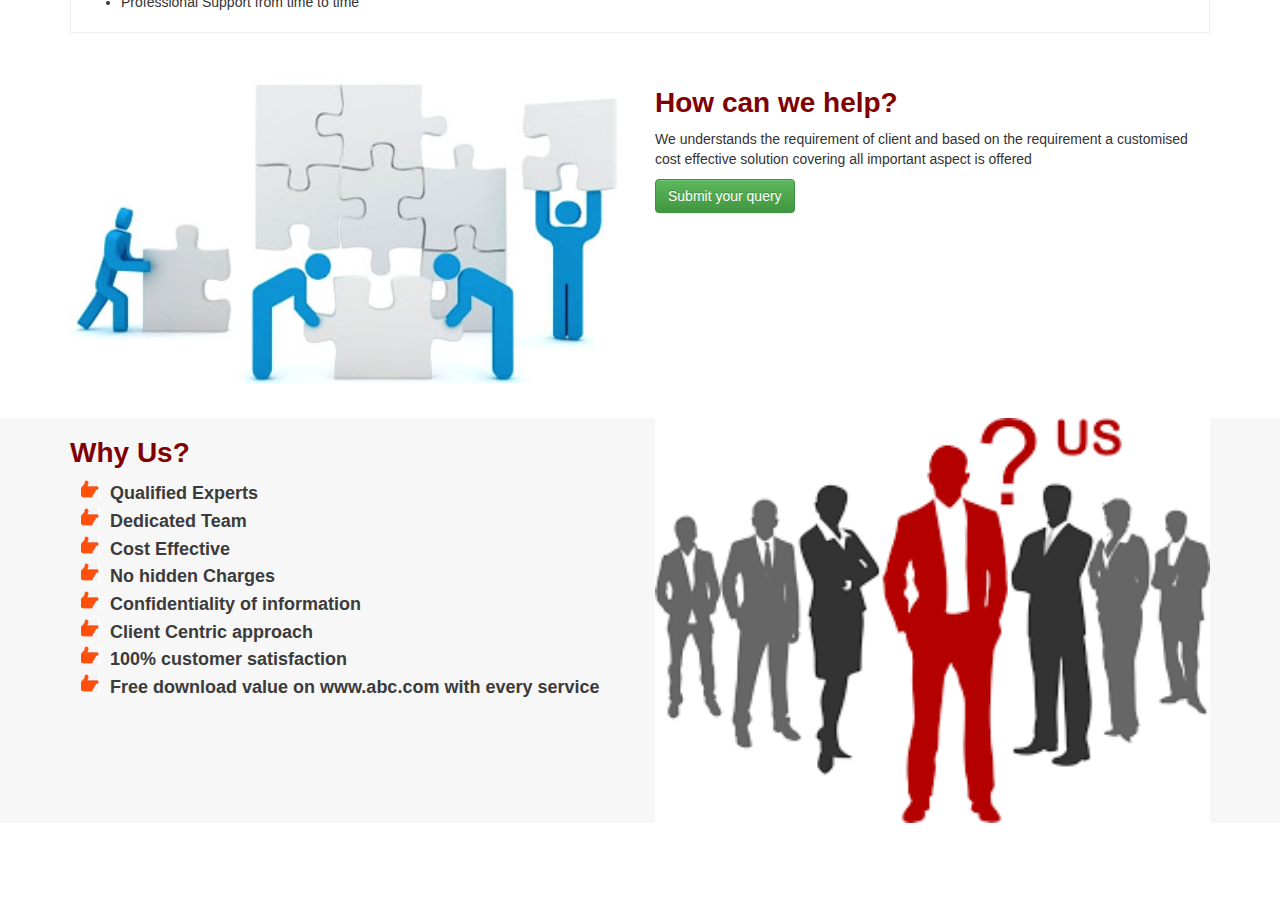
==== commit 6b5f3969: "Services page further enhanced" ====
--- a/index.html
+++ b/index.html
@@ -103,7 +103,7 @@
                   <div class="col-md-6">
                     <div class="inclusions">
                       <h4>Inclusions</h4>
-                      <ul style="color: #3b3b3c; font-weight: 600; list-style-image: url('http://www.starturcompany.com/wp-content/uploads/2016/06/lidt.png');">
+                      <ul style="color: #3b3b3c; font-weight: 600; list-style-image: url('img/right-checkbox1.png');">
                         <li>Drafting of Notice of AGM</li>
                         <li>Drafting of Board's Report</li>
                         <li>Filling of Form AOC-4</li>
@@ -116,7 +116,7 @@
                   <div class="col-md-6">
                     <div class="documents-required">
                       <h4>Documents Required</h4>
-                      <ul style="color: #3b3b3c; font-weight: 600; list-style-image: url('http://www.starturcompany.com/wp-content/uploads/2016/06/lidt.png');">
+                      <ul style="color: #3b3b3c; font-weight: 600; list-style-image: url('img/right-checkbox1.png');">
                         <li>Audited Financial Statement</li>
                         <li>Auditors' Report</li>
                         <li>Annual Report on CSR</li>
@@ -189,7 +189,55 @@
             </div>
           </div> <!-- /container --> 
       </section>     
-      <!-============ SECTION: Packages: Start ============->      
+      <!-============ SECTION: Packages: End ============->      
+      
+      
+      <!-============ SECTION: How can we help ============->      
+      <section class="why-us-wrapper">
+        <div class="container">
+          <div class="row">
+            <div class="col-sm-6">
+              <img src="img/help2.jpg" width="100%"/>
+            </div>             
+            <div class="col-sm-6">
+              <h1>How can we help?</h1>
+              <p>
+                We understands the requirement of client and based on the requirement a customised cost effective solution covering all important aspect  is offered
+              </p>
+              <a href="#" class="btn btn-success">Submit your query</a>
+            </div>
+          </div>
+        </div>
+      </section>         
+      
+
+      <!-============ SECTION: Why-Us ============->      
+      <section class="why-us-wrapper bg-color-light">
+        <div class="container">
+          <div class="row">
+            <div class="col-sm-6">
+              <h1>Why Us?</h1>
+              <ul style="color: #3b3b3c; font-weight: 600; list-style-image: url('img/bullet1.png');">
+                <li>Qualified Experts</li>
+                <li>Dedicated Team</li>
+                <li>Cost Effective</li>
+                <li>No hidden Charges</li>
+                <li>Confidentiality of information</li>
+                <li>Client Centric approach</li>
+                <li>100% customer satisfaction</li>
+                <li>Free download value on www.abc.com with every service</li>
+              </ul>
+            </div>
+            <div class="col-sm-6">
+              <img src="img/why_us1.png" width="100%"/>
+            </div>            
+          </div>
+        </div>
+      </section>
+      
+      
+   
+      
 
       <br/>
       <br/>
--- a/css/main.css
+++ b/css/main.css
@@ -1,6 +1,6 @@
 .jumbotron {
   position: relative;
-  background: #000 url("http://www.starturcompany.com/wp-content/uploads/2016/07/banner-1.jpg") no-repeat top center;
+  background: #000 url("../img/banner1.jpg") no-repeat top center;
   height: 100%;
   background-size: cover;
   overflow: hidden;
@@ -25,14 +25,18 @@
 }
 
 
+.why-us-wrapper {
+  margin-top: 35px;
+}
 
+.why-us-wrapper h1 {
+  color: rgb(128, 0, 0);
+  font-weight: bold;
+}
 
-
-
-
-
-
-
+.why-us-wrapper li {
+  font-size:18px;
+}
 
 
 h1 {
@@ -45,6 +49,7 @@
   padding: 10px;
 
 }
+
 
 .package-introduction {
   padding: 20px;
@@ -65,6 +70,9 @@
 }
 
 
+.bg-color-light {
+    background-color: #f7f7f7 !important;
+}
 
 
 
@@ -80,3 +88,4 @@
 
 
 
+
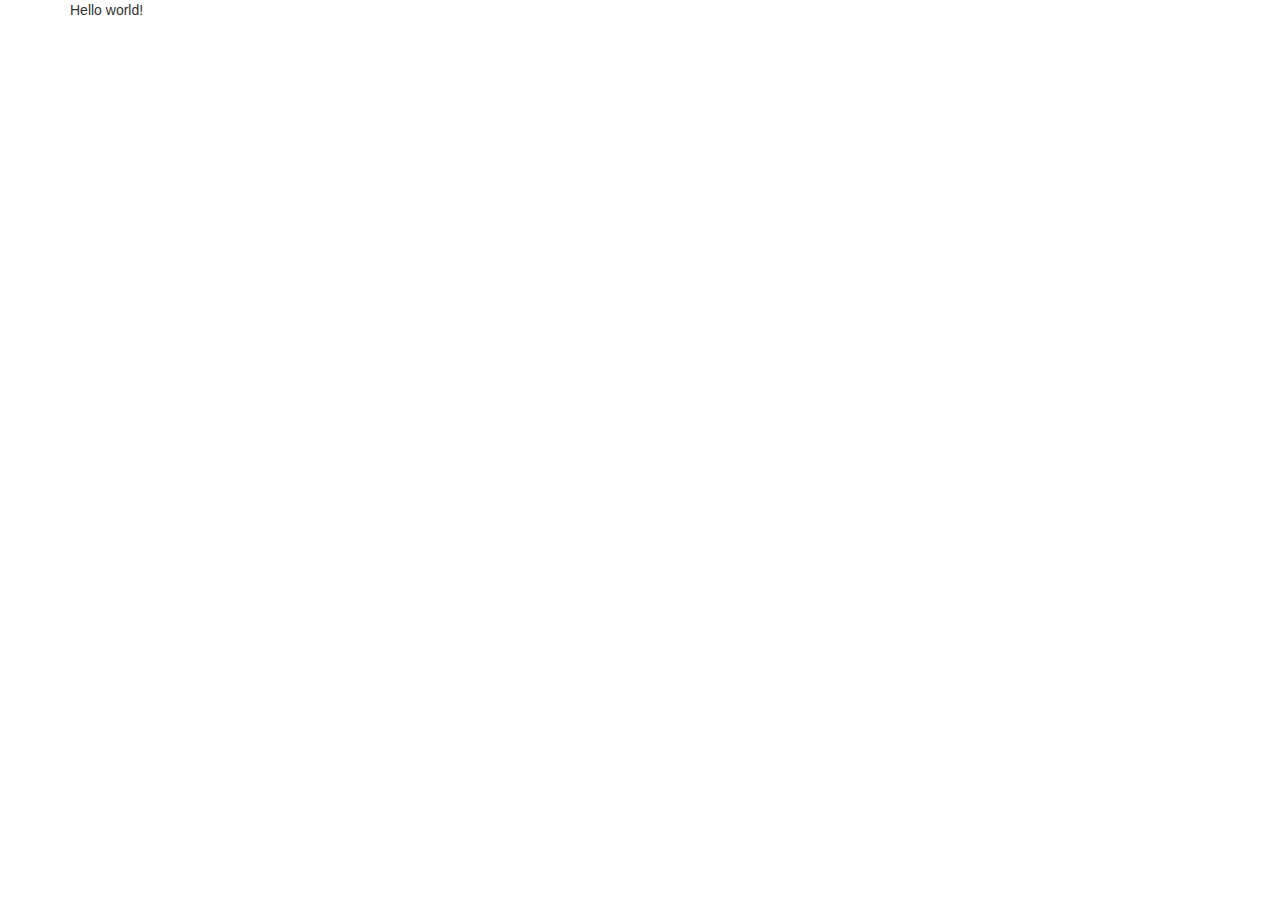
==== commit cfb14e69: "changes" ====
--- a/index.html
+++ b/index.html
@@ -1,248 +1,30 @@
 <!doctype html>
 <html class="no-js" lang="">
-  <head>
-    <meta charset="utf-8">
-    <meta http-equiv="X-UA-Compatible" content="IE=edge,chrome=1">
-    <title></title>
-    <meta name="description" content="">
-    <meta name="viewport" content="width=device-width, initial-scale=1">
+    <head>
+        <meta charset="utf-8">
+        <meta http-equiv="X-UA-Compatible" content="IE=edge,chrome=1">
+        <title></title>
+        <meta name="description" content="">
+        <meta name="viewport" content="width=device-width, initial-scale=1">
 
-    <link rel="stylesheet" href="css/bootstrap.min.css">
-    <link rel="stylesheet" href="css/bootstrap-theme.min.css">
-    <link rel="stylesheet" href="css/main.css">
+        <link rel="stylesheet" href="css/bootstrap.min.css">
+        <link rel="stylesheet" href="css/bootstrap-theme.min.css">
+        <link rel="stylesheet" href="css/main.css">
 
-    <!--[if lt IE 9]>
+        <!--[if lt IE 9]>
             <script src="//html5shiv.googlecode.com/svn/trunk/html5.js"></script>
             <script>window.html5 || document.write('<script src="js/vendor/html5shiv.js"><\/script>')</script>
         <![endif]-->
-    <style>
-
-    </style>
-  </head>
-  <body>
-    <div id="service-page">
-    
-    <!-============ SECTION: MAIN BANNER: Start ============->
-    <section class="main-banner-wrapper">
-      <div class="jumbotron">
-        <div class="container">
-          <div class="row">
-            
-            <div class="col-md-8">
-              <h1 class="main-banner-title">MCA Filing  - Standalone Financial Statement - NON XBRL  (Closely held Companies)</h1>
-              <p class="main-banner-byline"><strong>Starting From Rs. 1500/- (All Inclusive)</strong></p>
-            </div>
-            
-            <div class="col-md-4">  
-              <!-- Enquiry Form: Start -->
-              <div class="enquiry-form">
-                <form novalidate="novalidate" class="simple_form new_user_query" id="new_user_query" action="/user_queries" accept-charset="UTF-8" data-remote="true" method="post"><input name="utf8" type="hidden" value="✓"><input type="hidden" name="authenticity_token" value="2Q4t2jjzYjNr0rEk40aRBm/0664ugM5VHto3nhRJx7j3tqv52We8uyQxj23ZVSZe539iNRLX44kF/f1h7PKFjQ==">
-
-                  <div class="form-inputs">
-                    <input type="hidden" value="MCA Filing Service" name="user_query[query_type]" id="user_query_query_type">
-                    <div class="form-group string required user_query_name"><label class="string required control-label" for="user_query_name"><abbr title="required">*</abbr> Name</label><input class="string required form-control" type="text" name="user_query[name]" id="user_query_name"></div>
-                    <div class="form-group string required user_query_mobile_number"><label class="string required control-label" for="user_query_mobile_number"><abbr title="required">*</abbr> Mobile number</label><input class="string required form-control" type="text" name="user_query[mobile_number]" id="user_query_mobile_number"></div>
-                  </div>
-
-                  <div class="form-inputs">
-                    <div class="form-group email required user_query_email"><label class="email required control-label" for="user_query_email"><abbr title="required">*</abbr> Email</label><input class="string email required form-control" type="email" name="user_query[email]" id="user_query_email"></div>
-                  </div>
-
-                  <div class="form-group text required user_query_query"><label class="text required control-label" for="user_query_query"><abbr title="required">*</abbr> Your Requirements</label><textarea class="text required form-control" name="user_query[query]" id="user_query_query"></textarea></div>
-                  <div class="form-inputs" style="margin-top: 15px;">
-                    <div class="form-actions">
-                      <input type="submit" name="commit" value="Submit" class="btn btn-default btn btn-success btn-block">
-                    </div>
-                  </div>
-                </div>
-              </form>
-            </div>   
-            <!-- Enquiry Form: End -->
-            
-          </div>            
-        
-      </div>      
-      <!-------- Form ------------->      
-    </section>
-    <!-============ SECTION: MAIN BANNER: End ============->
-      
-
-    
-      
-    <!-============ SECTION: Introduction: Start ============->
-    <section class="introduction">
+    </head>
+    <body>
       <div class="container">
-        <h1 class="text-center">MCA Filing  - Standalone Financial Statement - NON XBRL  (Closely held Companies)</h1>
-        <p class="text-justify">Lorem ipsum dolor sit amet, consectetur adipiscing elit. Nullam quis auctor augue, eget aliquam sapien. Maecenas sodales rhoncus eros. Duis faucibus nec lectus id malesuada. Nam quis sem fringilla, porta eros placerat, posuere diam. Donec ac bibendum nisi. Pellentesque nec tempor augue, at accumsan ante. Aliquam ullamcorper varius lacus, maximus sollicitudin dolor tristique sed. Cras vestibulum tortor nec ipsum convallis accumsan. Curabitur ut ultricies dolor. Vestibulum eget erat elementum, porttitor felis eu, lacinia leo. Pellentesque accumsan mauris eu ex sagittis, ac lobortis felis blandit. Aenean pellentesque dui in lectus viverra congue. Sed congue sollicitudin dolor vitae blandit. Cum sociis natoque penatibus et magnis dis parturient montes, nascetur ridiculus mus. Etiam tempus nunc vel sem posuere elementum. Nullam at nibh tincidunt, malesuada nisi sed, elementum lacus.</p>
-        </div>
-    </section>
-    <!-============ SECTION: Introduction: End ============->      
-      
-      
-      
-      
-    <!-============ SECTION: Packages: Start ============->      
-    <section class="packages">
-        <div class="container">
-          
-          <h1 class="text-center">
-            Packages
-          </h1>
-          
-          <ul class="nav nav-pills">
-            <li class="active"><a href="#package-1" data-toggle="tab">Package 1</a></li>
-            <li><a href="#package-2" data-toggle="tab">Package 2</a></li>
-            <li><a href="#package-3" data-toggle="tab">Package 3</a></li>
-          </ul>
-
-          <div class="tab-content">
-            <div class="tab-pane active" id="package-1">
-              <div class="package">
-
-                <div class="row">
-                  <div class="col-md-6">
-                    <div class="inclusions">
-                      <h4>Inclusions</h4>
-                      <ul style="color: #3b3b3c; font-weight: 600; list-style-image: url('img/right-checkbox1.png');">
-                        <li>Drafting of Notice of AGM</li>
-                        <li>Drafting of Board's Report</li>
-                        <li>Filling of Form AOC-4</li>
-                        <li>Pre-Certification of Form AOC-4</li>
-                        <li>Uploading of Form AOC-4 on MCA portal</li>
-                      </ul>
-                    </div>
-                  </div>
-
-                  <div class="col-md-6">
-                    <div class="documents-required">
-                      <h4>Documents Required</h4>
-                      <ul style="color: #3b3b3c; font-weight: 600; list-style-image: url('img/right-checkbox1.png');">
-                        <li>Audited Financial Statement</li>
-                        <li>Auditors' Report</li>
-                        <li>Annual Report on CSR</li>
-                        <li>Notice of AGM (Previous Year)</li>
-                        <li>Board's Report (Previous Year)</li>
-                        <li>Other Details as per Annexure-1</li>
-                      </ul>
-                    </div>
-                  </div>
-                </div>
-
-                <div class="row">
-                  <div class="col-md-12">
-                    <dl>
-                      <dt>Time Period</dt>
-                      <dd>7-8 Working Days</dd>
-                    </dl>
-                    <dl>
-                      <dt>Professional Fees (Excluding Statutory Fees)</dt>
-                      <dd>Rs. 3999/-</dd>
-                    </dl>
-                    <dl>
-                      <dt>Payment Term</dt>
-                      <dd>50% of Professional Fees and 100% Statutory Fees be paid in Advance</dd>
-                    </dl>
-                    <dl>
-                      <dt>Payment Term</dt>
-                      <dd>50% of Professional Fees and 100% Statutory Fees be paid in Advance</dd>
-                    </dl>
-                    <dl>
-                      <dt>Free Value on the Package (Document download value on Dokmart.com)- validity 6 months</dt>
-                      <dd>Rs.500/-</dd>
-                    </dl>
-                    <a href="#" class="btn btn-success">Buy Package</a>
-                  </div>
-
-                </div>
+       Hello world! 
 
 
-              </div>
-              <div class="notes">
-                <h4>Notes</h4>
-                <ul>
-                  <li>Timeline starts from the time of receipt of complete information</li>
-                  <li>The fee may vary depending on the voulme of work</li>  
-                  <li>25%  extra charges apply for quick turnround</li>  
-                </ul>
-              </div>
 
-              <div class="benefits">
-                <h4>Additional Benefits</h4>
-                <ul>
-                  <li>Attractive Corporate Filing Packages</li>
-                  <li>Timely Delivery</li>
-                  <li>Professional Support from time to time </li>
-                </ul>
-              </div>
+      </div> <!-- /container --> 
 
 
-            </div>
-            <div class="tab-pane" id="package-2">
-              <h4>Pane B</h4>
-              <p>Pellentesque habitant morbi tristique senectus et netus et malesuada fames
-              ac turpis egestas.</p>
-            </div>
-            <div class="tab-pane" id="package-3">
-              <h4>Pane C</h4>
-              <p>Pellentesque habitant morbi tristique senectus et netus et malesuada fames
-              ac turpis egestas.</p>
-            </div>
-          </div> <!-- /container --> 
-      </section>     
-      <!-============ SECTION: Packages: End ============->      
-      
-      
-      <!-============ SECTION: How can we help ============->      
-      <section class="why-us-wrapper">
-        <div class="container">
-          <div class="row">
-            <div class="col-sm-6">
-              <img src="img/help2.jpg" width="100%"/>
-            </div>             
-            <div class="col-sm-6">
-              <h1>How can we help?</h1>
-              <p>
-                We understands the requirement of client and based on the requirement a customised cost effective solution covering all important aspect  is offered
-              </p>
-              <a href="#" class="btn btn-success">Submit your query</a>
-            </div>
-          </div>
-        </div>
-      </section>         
-      
-
-      <!-============ SECTION: Why-Us ============->      
-      <section class="why-us-wrapper bg-color-light">
-        <div class="container">
-          <div class="row">
-            <div class="col-sm-6">
-              <h1>Why Us?</h1>
-              <ul style="color: #3b3b3c; font-weight: 600; list-style-image: url('img/bullet1.png');">
-                <li>Qualified Experts</li>
-                <li>Dedicated Team</li>
-                <li>Cost Effective</li>
-                <li>No hidden Charges</li>
-                <li>Confidentiality of information</li>
-                <li>Client Centric approach</li>
-                <li>100% customer satisfaction</li>
-                <li>Free download value on www.abc.com with every service</li>
-              </ul>
-            </div>
-            <div class="col-sm-6">
-              <img src="img/why_us1.png" width="100%"/>
-            </div>            
-          </div>
-        </div>
-      </section>
-      
-      
-   
-      
-
-      <br/>
-      <br/>
-      <br/>
-      <br/>
 
       <!-- SCRIPTS -->
       <script src="//ajax.googleapis.com/ajax/libs/jquery/1.11.2/jquery.min.js"></script>
